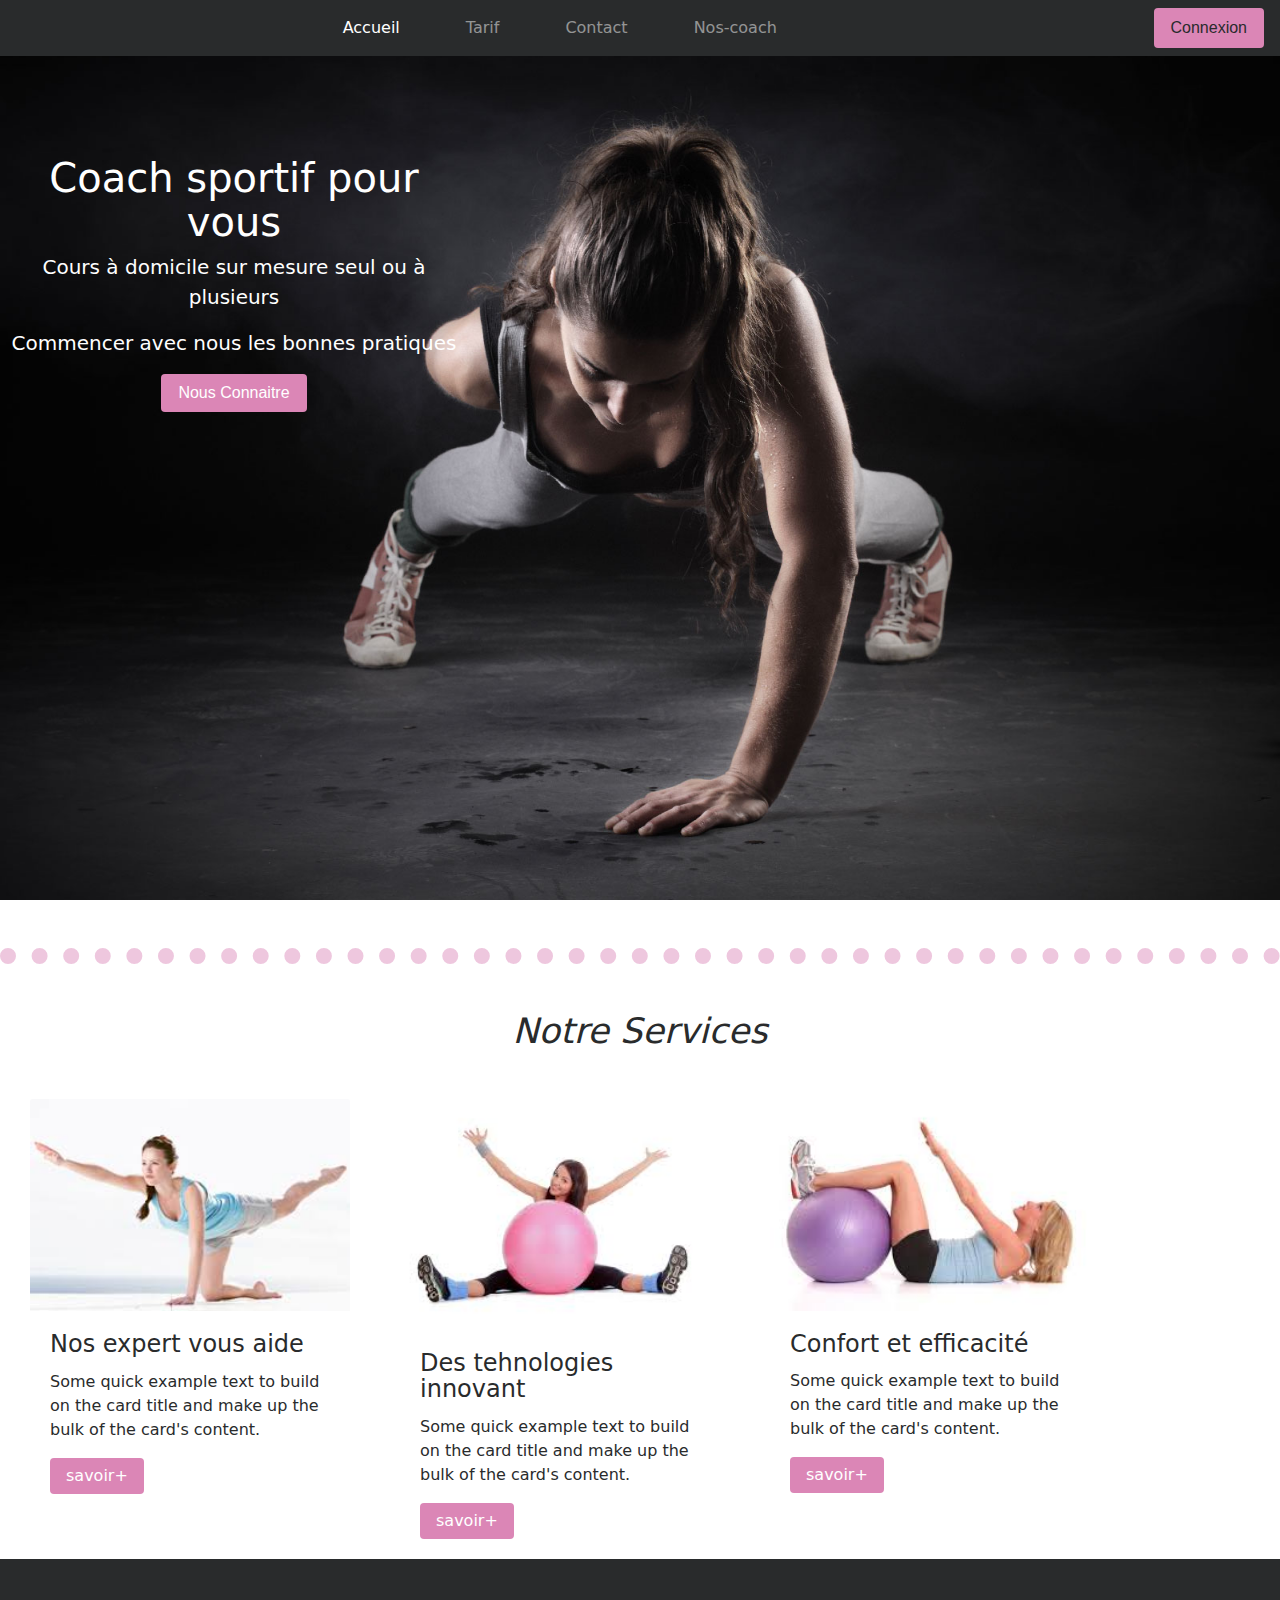
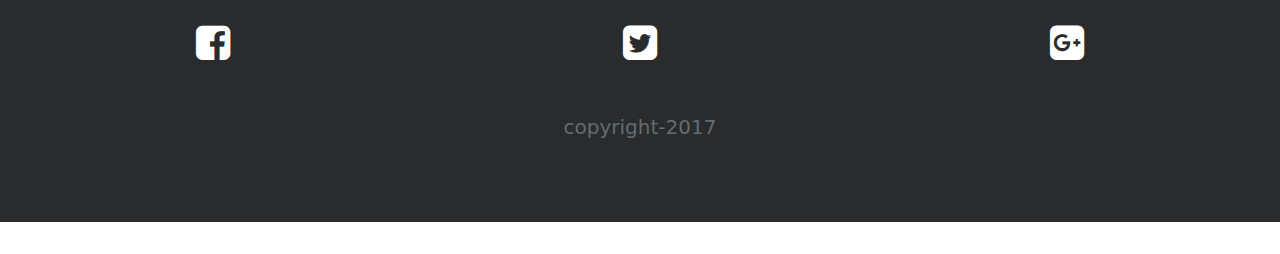
==== index.html @ 0c0eb5fd "basic html and css for index.html" ====
<!doctype html>
<html class="no-js" lang="">
    <head>
        <meta charset="utf-8">
        <meta http-equiv="x-ua-compatible" content="ie=edge">
        <title></title>
        <meta name="description" content="">
        <meta name="viewport" content="width=device-width, initial-scale=1">

        <link rel="apple-touch-icon" href="apple-touch-icon.png">
        <!-- Place favicon.ico in the root directory -->

        <link rel="stylesheet" href="css/normalize.css">
        <link rel="stylesheet" href="css/bootstrap.min.css">
        <link rel="stylesheet" href="css/main.css">
        <link rel="stylesheet" href="https://cdnjs.cloudflare.com/ajax/libs/font-awesome/4.7.0/css/font-awesome.min.css">
        <script src="js/vendor/modernizr-2.8.3.min.js"></script>
         <script src="js/bootstrap.min.js"></script>

    </head>
    <body>
        <!--[if lt IE 8]>
            <p class="browserupgrade">You are using an <strong>outdated</strong> browser. Please <a href="http://browsehappy.com/">upgrade your browser</a> to improve your experience.</p>
        <![endif]-->

        <!-- Add your site or application content here -->




                  <!-- ***************START HEADER********************* -->
                  <!-- ************************************************ -->

<section class="principal .img-responsive">
 
    <header>
        <nav class="navbar   navbar-toggleable-md navbar-inverse bg-inverse bg-faded navbar-fixed-top">
          <button class="navbar-toggler navbar-toggler-left bgrose" type="button" data-toggle="collapse" data-target="#navbarSupportedContent" aria-controls="navbarSupportedContent" aria-expanded="false" aria-label="Toggle navigation">
              <span class="navbar-toggler-icon"></span>
           </button>
             
           <div class="collapse navbar-collapse "  id="navbarSupportedContent">
                <ul class="navbar-nav mx-auto menu">
                   <li class="nav-item active">
                      <a class="nav-link" href="#">Accueil <span class="sr-only">(current)</span></a>
                  </li>
                  <li class="nav-item">
                      <a class="nav-link" href="#">Tarif</a>
                  </li>
                  <li class="nav-item">
                     <a class="nav-link" href="#">Contact</a>
                  </li>
                   <li class="nav-item">
                     <a class="nav-link" href="#">Nos-coach</a>
                   </li>
              </ul>
          
                 <button class="btn  my-2 my-sm-0 bgrose" type="submit"><span class="glyphicon glyphicon-user"></span>Connexion</button>
          
            </div>
       </nav>
    </header> 




                  <!-- ***************START slider section********************* -->
                  <!-- ************************************************ -->
    <section class="presentation">

     <h1>Coach sportif pour vous</h1>
     <p> Cours à domicile sur mesure seul ou à plusieurs</p>
     <p>Commencer avec nous  les bonnes pratiques  </p>
     <button class="btn  my-2 my-sm-0 bgrose" type="submit"></span>Nous Connaitre</button>
          
        
    </section>
   
      
   </section>





                  <!-- ***************START desciption section********************* -->
                  <!-- ************************************************ -->

<section class="description mt-5 pt-5 container-fluid"> 
    
    <h2  class="text-center">Notre Services</h2>
<div class="row mt-5 container">
 
  <div class="col-12 col-sm-6 col-lg-4">
    
      <div class="card border-0" style="width: 20rem;">
        <img class="card-img-top" src="img/imc3.jpeg" alt="Card image cap">
        <div class="card-block">
         <h4 class="card-title">Nos expert vous aide</h4>
            <p class="card-text">Some quick example text to build on the card title and make up the bulk of the card's content.</p>
            <a href="#" class="btn btn-primary bgrose border-0">savoir+</a>
        </div>
    </div>
  </div>
  <div class="col-12 col-sm-6 col-lg-4">  
      <div class="card border-0" style="width: 20rem;">
        <img class="card-img-top" src="img/imc1.jpeg" style=""; alt="Card image cap">
        <div class="card-block">
            <h4 class="card-title">Des tehnologies innovant </h4>
            <p class="card-text">Some quick example text to build on the card title and make up the bulk of the card's content.</p>
            <a href="#" class="btn btn-primary bgrose border-0">savoir+</a>
        </div>
      </div>
  </div>
<div class="col-12 col-sm-12 col-lg-4">
    <div class="card border-0" style="width: 20rem;">
        <img class="card-img-top" src="img/imc2.jpeg" alt="Card image cap">
        <div class="card-block">
            <h4 class="card-title">Confort et efficacité</h4>
            <p class="card-text">Some quick example text to build on the card title and make up the bulk of the card's content.</p>
            <a href="#" class="btn btn-primary bgrose  border-0">savoir+</a>
        </div>
    </div>
</div>
    
</div>
</div>
</section>
                <!-- ***************START footer section********************* -->
                  <!-- ************************************************ -->



  <div class="jumbotron jumbotron-fluid bg-inverse">
    <article  class="d-flex justify-content-around mb-5">
        <a href="#"><i class="fa fa-facebook-square" style="font-size:40px;color:white"></i></a>
        <a href="#"><i class="fa fa-twitter-square" style="font-size:40px;color:white"></i></a>
        <a href="#"><i class="fa fa-google-plus-square" style="font-size:40px;color:white"></i></a>
    </article>
   <div class="container h-50 text-muted text-center">
              
           <p class="lead">copyright-2017 </p>

   </div>
</div>  







        <script src="https://code.jquery.com/jquery-1.12.0.min.js"></script>
        <script>window.jQuery || document.write('<script src="js/vendor/jquery-1.12.0.min.js"><\/script>')</script>
        <script src="js/plugins.js"></script>
        <script src="js/main.js"></script>
        <script src="js/bootstrap.min.js"></script>


        <!-- Google Analytics: change UA-XXXXX-X to be your site's ID. -->
        <script>
            (function(b,o,i,l,e,r){b.GoogleAnalyticsObject=l;b[l]||(b[l]=
            function(){(b[l].q=b[l].q||[]).push(arguments)});b[l].l=+new Date;
            e=o.createElement(i);r=o.getElementsByTagName(i)[0];
            e.src='https://www.google-analytics.com/analytics.js';
            r.parentNode.insertBefore(e,r)}(window,document,'script','ga'));
            ga('create','UA-XXXXX-X','auto');ga('send','pageview');
        </script>


    </body>



</html>
---- css/main.css ----
/*! HTML5 Boilerplate v5.3.0 | MIT License | https://html5boilerplate.com/ */

/*
 * What follows is the result of much research on cross-browser styling.
 * Credit left inline and big thanks to Nicolas Gallagher, Jonathan Neal,
 * Kroc Camen, and the H5BP dev community and team.
 */

/* ==========================================================================
   Base styles: opinionated defaults
   ========================================================================== */

html {
    color: #222;
    font-size: 1em;
    line-height: 1.4;
}

/*
 * Remove text-shadow in selection highlight:
 * https://twitter.com/miketaylr/status/12228805301
 *
 * These selection rule sets have to be separate.
 * Customize the background color to match your design.
 */

::-moz-selection {
    background: #b3d4fc;
    text-shadow: none;
}

::selection {
    background: #b3d4fc;
    text-shadow: none;
}

/*
 * A better looking default horizontal rule
 */

hr {
    display: block;
    height: 1px;
    border: 0;
    border-top: 1px solid #ccc;
    margin: 1em 0;
    padding: 0;
}

/*
 * Remove the gap between audio, canvas, iframes,
 * images, videos and the bottom of their containers:
 * https://github.com/h5bp/html5-boilerplate/issues/440
 */

audio,
canvas,
iframe,
img,
svg,
video {
    vertical-align: middle;
}

/*
 * Remove default fieldset styles.
 */

fieldset {
    border: 0;
    margin: 0;
    padding: 0;
}

/*
 * Allow only vertical resizing of textareas.
 */

textarea {
    resize: vertical;
}

/* ==========================================================================
   Browser Upgrade Prompt
   ========================================================================== */

.browserupgrade {
    margin: 0.2em 0;
    background: #ccc;
    color: #000;
    padding: 0.2em 0;
}

/* ==========================================================================
   Author's custom styles
   ========================================================================== */
  .bgrose
  {
    background-color: rgb(219,134,182);
  }
  .b-rose
  {
    color: rgb(219,134,182);
  }
  .nav-item
  {
    margin-right: 50px;
  }
  .principal
  {
    height:100vh;
    background-image: url(../img/img4.jpg);
    background-size:cover;
    background-attachment: fixed;
  }

  .presentation
  {
    position: relative;
    height: auto;
    margin-left: 10px;
    width: 35%;
    /*background-color:rgb(255,255,255,0.5);*/
    text-align: center;
    top:100px;
    color: white;

  }
  .presentation p
  {
    font-size: 20px;
  }

                        /*--------------Style-description section-------------*/
 


  .description
  {
    margin-top: 50px;
    margin:auto;
     border-top: 16px dotted rgba(219, 134, 182, 0.46);

  }

  .description h2
  {
      font-size: 35px;
      font-style: italic;
      
  }
  .cardssect
  {

     margin-left: 40px;
   }

  
  .btn-primary:hover
  {
    background-color:rgba(219, 134, 182, 0.46);
    color: black;
  }
















/* ==========================================================================
   Helper classes
   ========================================================================== */

/*
 * Hide visually and from screen readers
 */

.hidden {
    display: none !important;
}

/*
 * Hide only visually, but have it available for screen readers:
 * http://snook.ca/archives/html_and_css/hiding-content-for-accessibility
 */

.visuallyhidden {
    border: 0;
    clip: rect(0 0 0 0);
    height: 1px;
    margin: -1px;
    overflow: hidden;
    padding: 0;
    position: absolute;
    width: 1px;
}

/*
 * Extends the .visuallyhidden class to allow the element
 * to be focusable when navigated to via the keyboard:
 * https://www.drupal.org/node/897638
 */

.visuallyhidden.focusable:active,
.visuallyhidden.focusable:focus {
    clip: auto;
    height: auto;
    margin: 0;
    overflow: visible;
    position: static;
    width: auto;
}

/*
 * Hide visually and from screen readers, but maintain layout
 */

.invisible {
    visibility: hidden;
}

/*
 * Clearfix: contain floats
 *
 * For modern browsers
 * 1. The space content is one way to avoid an Opera bug when the
 *    `contenteditable` attribute is included anywhere else in the document.
 *    Otherwise it causes space to appear at the top and bottom of elements
 *    that receive the `clearfix` class.
 * 2. The use of `table` rather than `block` is only necessary if using
 *    `:before` to contain the top-margins of child elements.
 */

.clearfix:before,
.clearfix:after {
    content: " "; /* 1 */
    display: table; /* 2 */
}

.clearfix:after {
    clear: both;
}

/* ==========================================================================
   EXAMPLE Media Queries for Responsive Design.
   These examples override the primary ('mobile first') styles.
   Modify as content requires.
   ========================================================================== */

@media only screen and (min-width: 35em) {
    /* Style adjustments for viewports that meet the condition */
}

@media print,
       (-webkit-min-device-pixel-ratio: 1.25),
       (min-resolution: 1.25dppx),
       (min-resolution: 120dpi) {
    /* Style adjustments for high resolution devices */
}

/* ==========================================================================
   Print styles.
   Inlined to avoid the additional HTTP request:
   http://www.phpied.com/delay-loading-your-print-css/
   ========================================================================== */

@media print {
    *,
    *:before,
    *:after,
    *:first-letter,
    *:first-line {
        background: transparent !important;
        color: #000 !important; /* Black prints faster:
                                   http://www.sanbeiji.com/archives/953 */
        box-shadow: none !important;
        text-shadow: none !important;
    }

    a,
    a:visited {
        text-decoration: underline;
    }

    a[href]:after {
        content: " (" attr(href) ")";
    }

    abbr[title]:after {
        content: " (" attr(title) ")";
    }

    /*
     * Don't show links that are fragment identifiers,
     * or use the `javascript:` pseudo protocol
     */

    a[href^="#"]:after,
    a[href^="javascript:"]:after {
        content: "";
    }

    pre,
    blockquote {
        border: 1px solid #999;
        page-break-inside: avoid;
    }

    /*
     * Printing Tables:
     * http://css-discuss.incutio.com/wiki/Printing_Tables
     */

    thead {
        display: table-header-group;
    }

    tr,
    img {
        page-break-inside: avoid;
    }

    img {
        max-width: 100% !important;
    }

    p,
    h2,
    h3 {
        orphans: 3;
        widows: 3;
    }

    h2,
    h3 {
        page-break-after: avoid;
    }
}
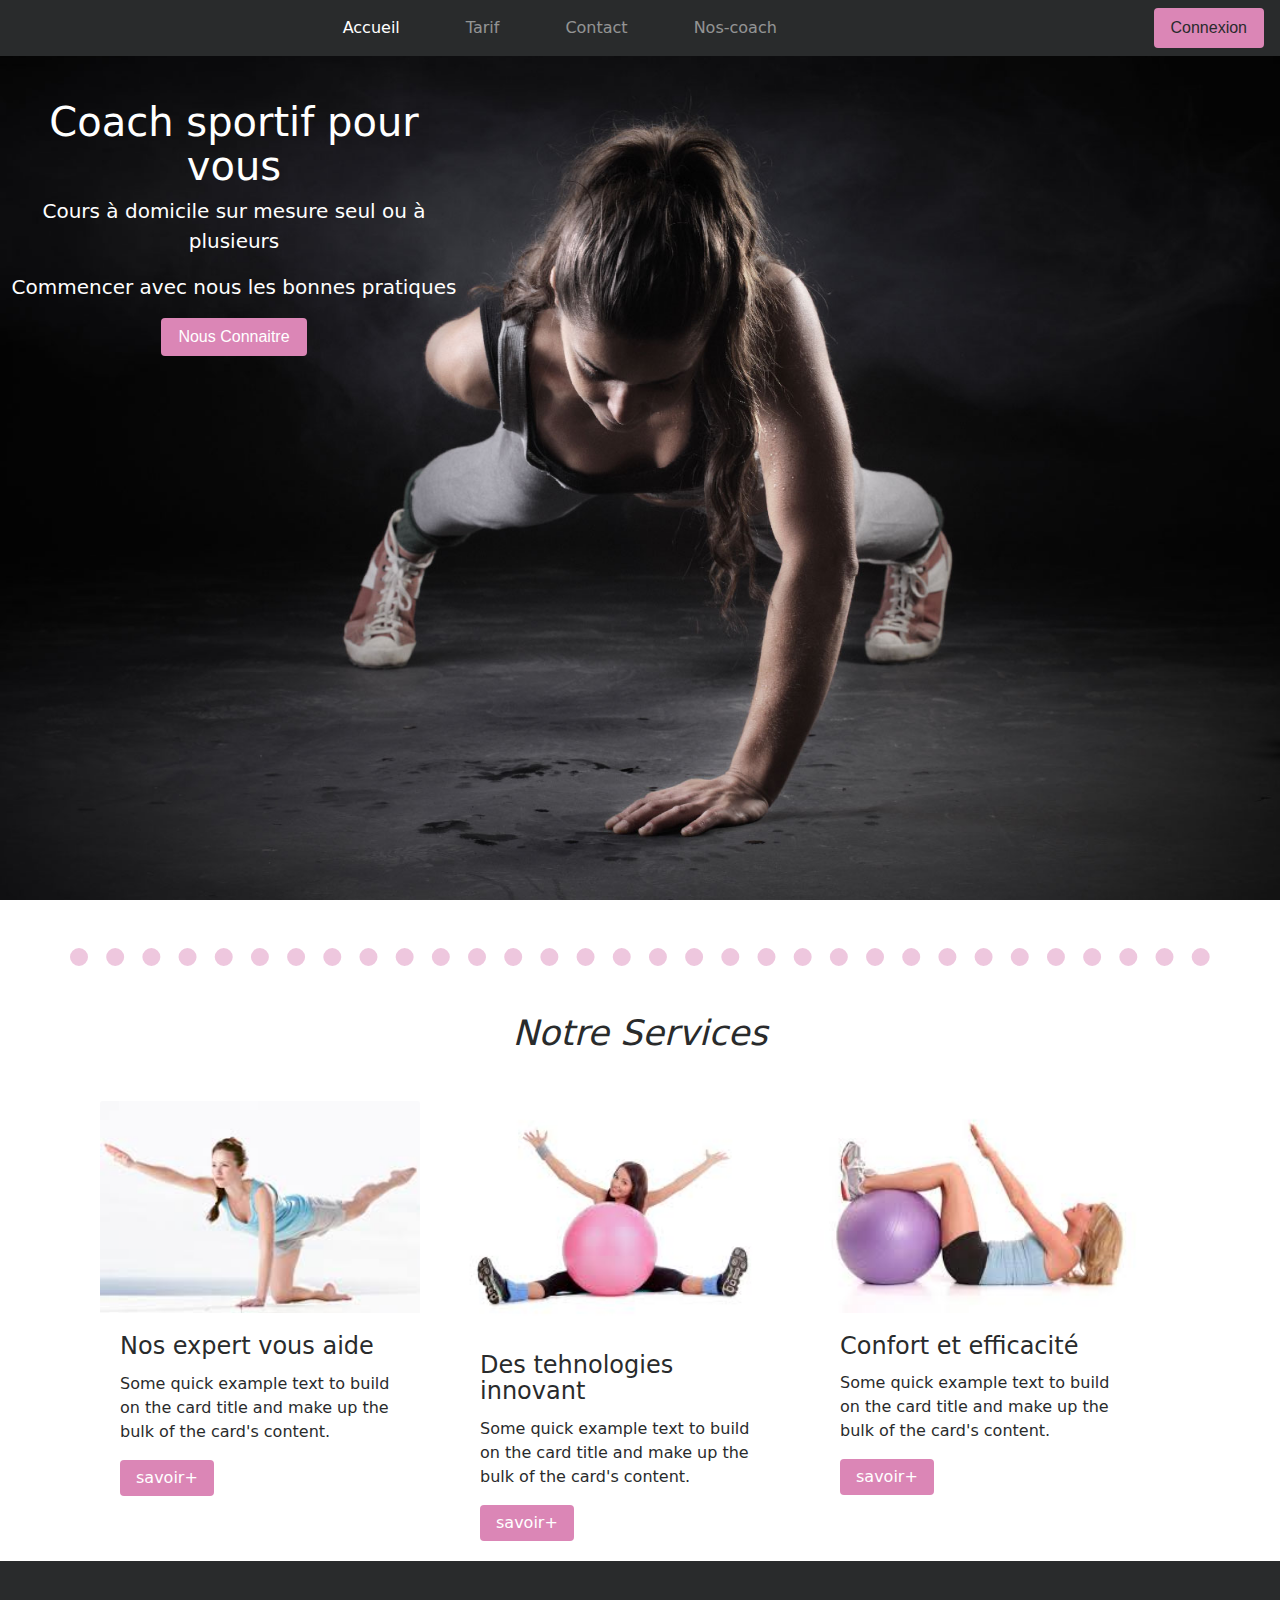
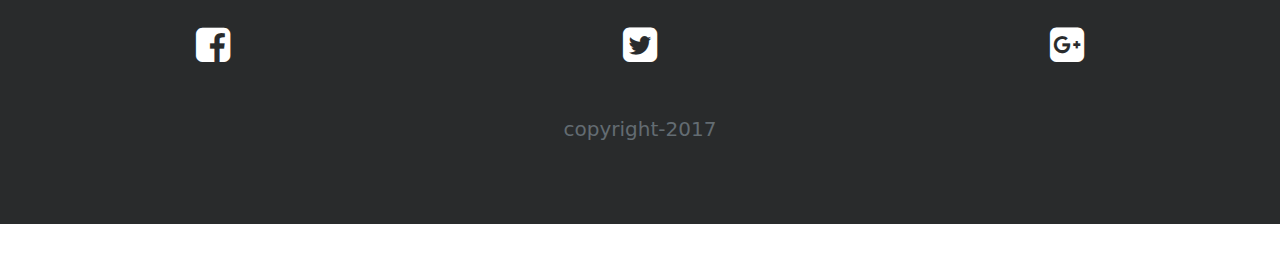
==== commit 71364d25: "add base strusture in contact.html" ====
--- a/index.html
+++ b/index.html
@@ -1,9 +1,9 @@
 <!doctype html>
-<html class="no-js" lang="">
+<html class="no-js" lang="fr">
     <head>
         <meta charset="utf-8">
         <meta http-equiv="x-ua-compatible" content="ie=edge">
-        <title></title>
+        <title>Accuiel</title>
         <meta name="description" content="">
         <meta name="viewport" content="width=device-width, initial-scale=1">
 
@@ -31,10 +31,10 @@
                   <!-- ***************START HEADER********************* -->
                   <!-- ************************************************ -->
 
-<section class="principal .img-responsive">
+<section class="principal">
  
     <header>
-        <nav class="navbar   navbar-toggleable-md navbar-inverse bg-inverse bg-faded navbar-fixed-top">
+        <nav class="navbar   navbar-toggleable-md navbar-inverse bg-inverse bg-faded navbar-fixed-top fixed-top">
           <button class="navbar-toggler navbar-toggler-left bgrose" type="button" data-toggle="collapse" data-target="#navbarSupportedContent" aria-controls="navbarSupportedContent" aria-expanded="false" aria-label="Toggle navigation">
               <span class="navbar-toggler-icon"></span>
            </button>
@@ -86,7 +86,7 @@
                   <!-- ***************START desciption section********************* -->
                   <!-- ************************************************ -->
 
-<section class="description mt-5 pt-5 container-fluid"> 
+<section class="description mt-5 pt-5 container"> 
     
     <h2  class="text-center">Notre Services</h2>
 <div class="row mt-5 container">
@@ -131,18 +131,18 @@
 
 
 
-  <div class="jumbotron jumbotron-fluid bg-inverse">
+  <footer class="jumbotron jumbotron-fluid bg-inverse">
     <article  class="d-flex justify-content-around mb-5">
         <a href="#"><i class="fa fa-facebook-square" style="font-size:40px;color:white"></i></a>
         <a href="#"><i class="fa fa-twitter-square" style="font-size:40px;color:white"></i></a>
         <a href="#"><i class="fa fa-google-plus-square" style="font-size:40px;color:white"></i></a>
     </article>
-   <div class="container h-50 text-muted text-center">
+   <article class="container h-50 text-muted text-center">
               
            <p class="lead">copyright-2017 </p>
 
-   </div>
-</div>  
+   </article>
+</footer>  
 
 
 
--- a/css/main.css
+++ b/css/main.css
@@ -139,8 +139,6 @@
   {
     margin-top: 50px;
     margin:auto;
-     border-top: 16px dotted rgba(219, 134, 182, 0.46);
-
   }
 
   .description h2
@@ -160,6 +158,16 @@
   {
     background-color:rgba(219, 134, 182, 0.46);
     color: black;
+  }
+   .description
+  {
+     border-top: 18px dotted rgba(219, 134, 182, 0.46);
+  }
+  label
+  {
+
+    font-family: "verdana", "arial";
+
   }
 
 
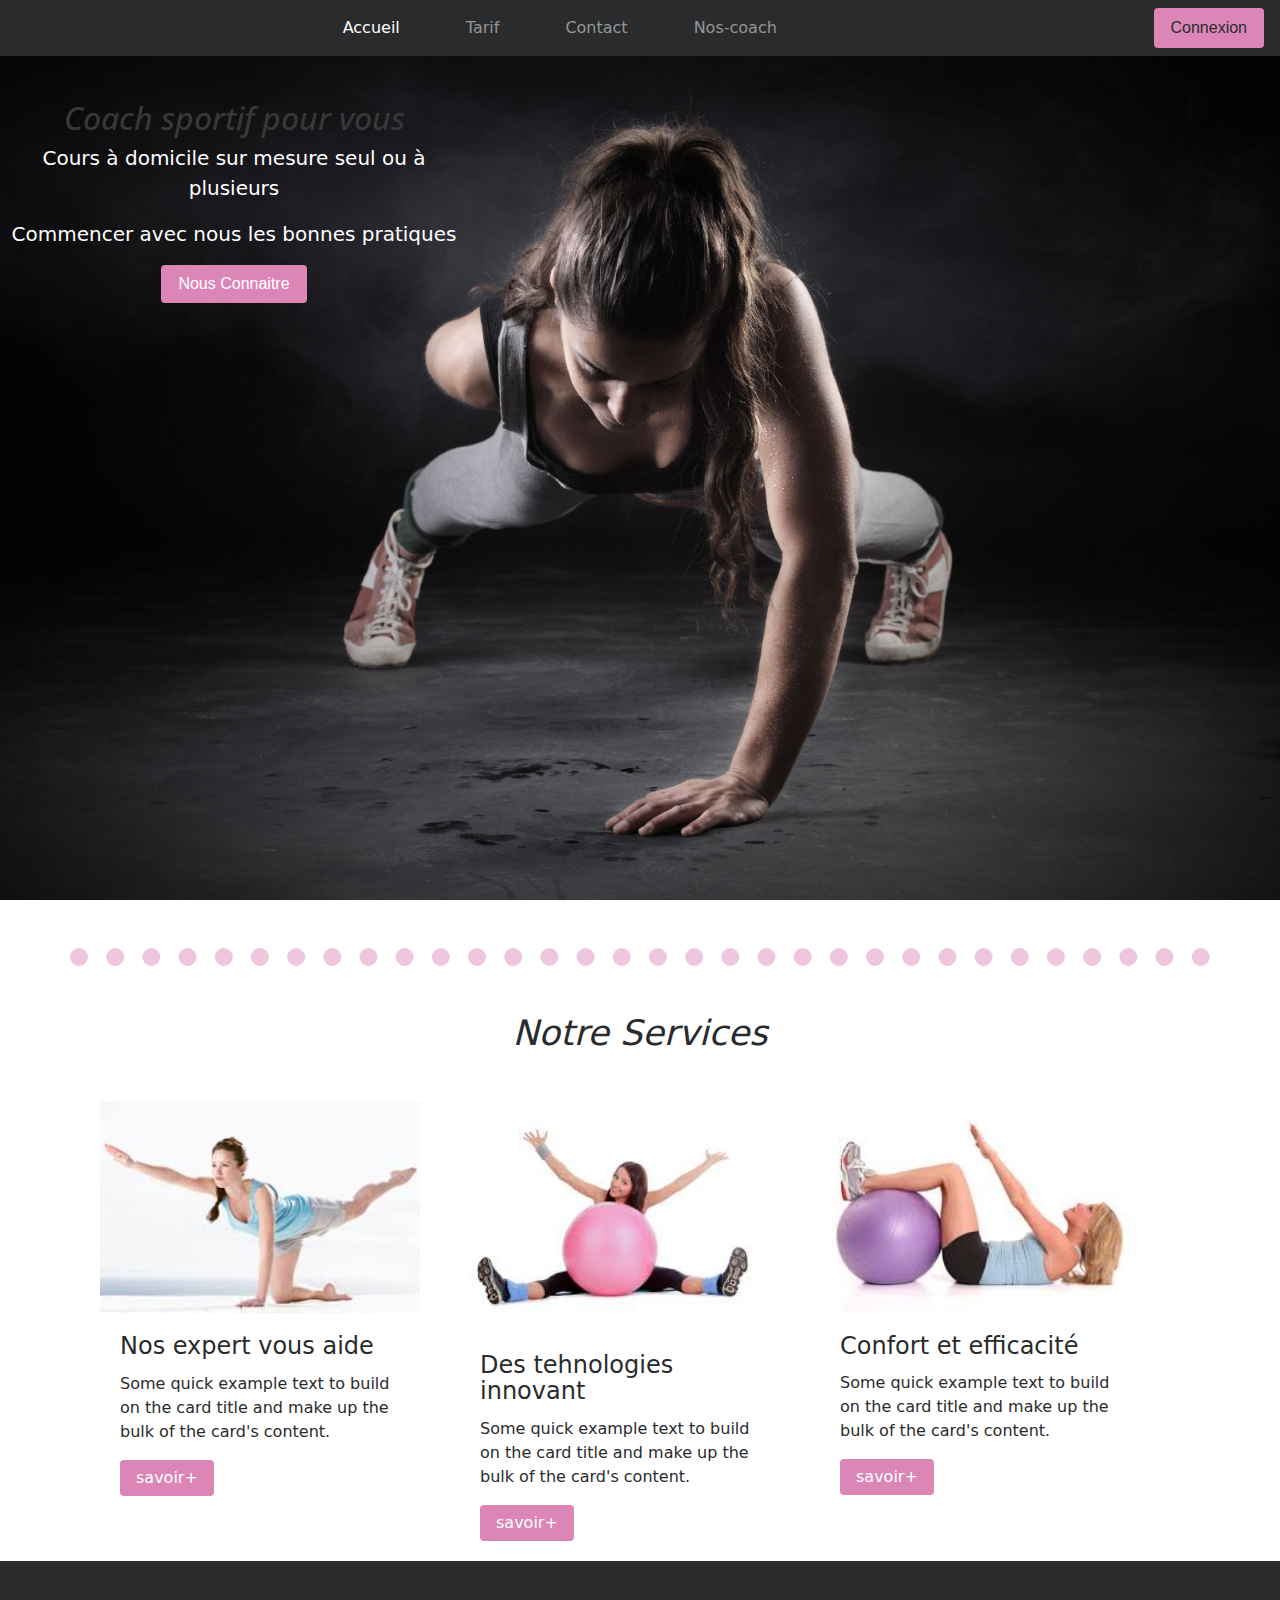
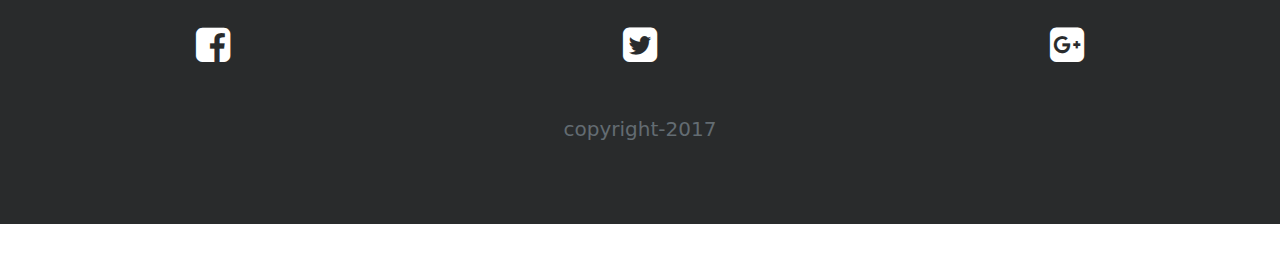
==== commit 3e380610: "add base html  in coach.html" ====
--- a/index.html
+++ b/index.html
@@ -14,6 +14,7 @@
         <link rel="stylesheet" href="css/bootstrap.min.css">
         <link rel="stylesheet" href="css/main.css">
         <link rel="stylesheet" href="https://cdnjs.cloudflare.com/ajax/libs/font-awesome/4.7.0/css/font-awesome.min.css">
+        <link href="https://fonts.googleapis.com/css?family=Open+Sans|Roboto" rel="stylesheet"> 
         <script src="js/vendor/modernizr-2.8.3.min.js"></script>
          <script src="js/bootstrap.min.js"></script>
 
@@ -42,16 +43,16 @@
            <div class="collapse navbar-collapse "  id="navbarSupportedContent">
                 <ul class="navbar-nav mx-auto menu">
                    <li class="nav-item active">
-                      <a class="nav-link" href="#">Accueil <span class="sr-only">(current)</span></a>
+                      <a class="nav-link" href="index.html">Accueil <span class="sr-only">(current)</span></a>
                   </li>
                   <li class="nav-item">
-                      <a class="nav-link" href="#">Tarif</a>
+                      <a class="nav-link" href="tarif.html">Tarif</a>
                   </li>
                   <li class="nav-item">
-                     <a class="nav-link" href="#">Contact</a>
+                     <a class="nav-link" href="contact.html">Contact</a>
                   </li>
                    <li class="nav-item">
-                     <a class="nav-link" href="#">Nos-coach</a>
+                     <a class="nav-link" href="nos-coach">Nos-coach</a>
                    </li>
               </ul>
           
--- a/css/main.css
+++ b/css/main.css
@@ -163,15 +163,64 @@
   {
      border-top: 18px dotted rgba(219, 134, 182, 0.46);
   }
+          
+   h1, .des
+  {
+
+     font-size: 2em;
+     font-family: 'Open Sans', sans-serif;
+     color: #373837;
+     font-style: italic;
+  }
   label
   {
 
-    font-family: "verdana", "arial";
-
-  }
-
-
-
+    font-family: 'Open Sans', sans-serif;
+    font-size: 25px;
+
+  }
+ .nodisplay
+ {
+    display:none;
+
+ }
+
+         /* ==========================================================================
+                    css for tablette
+   ========================================================================== */
+
+
+@media(min-width:720px)  
+{
+
+
+
+
+
+
+} 
+
+
+
+
+/* ==========================================================================
+                         css for desktop
+   ========================================================================== */
+@media(min-width:1024px)  
+{
+  
+   .nodisplay
+ {
+    display:block;
+
+ }
+
+
+    
+} 
+
+
+         
 
 
 
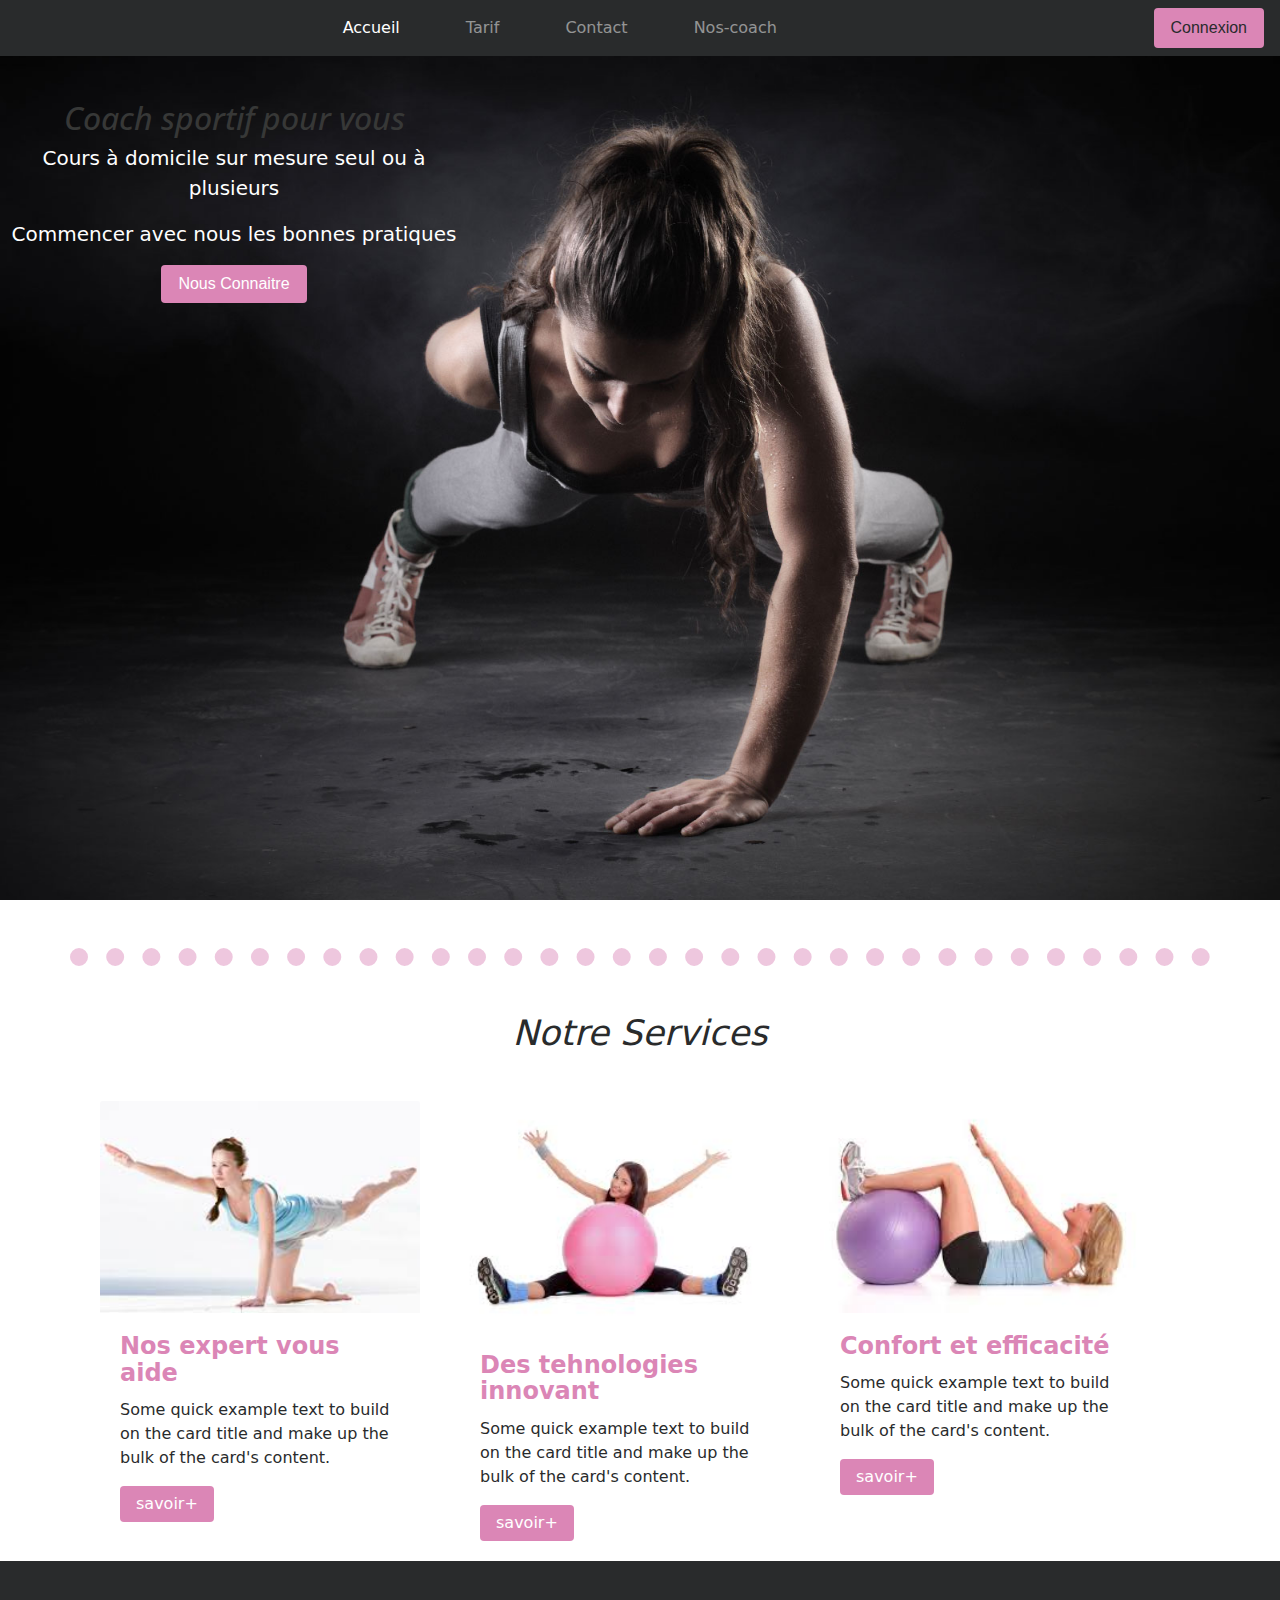
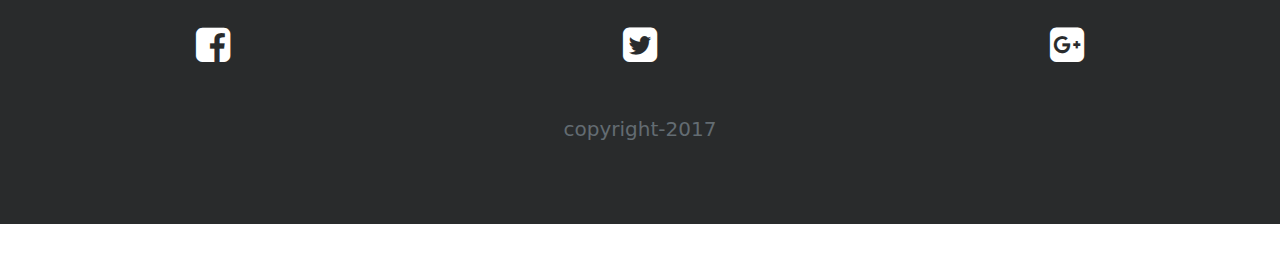
==== commit 30446c95: "add base html for tarif.html" ====
--- a/index.html
+++ b/index.html
@@ -52,7 +52,7 @@
                      <a class="nav-link" href="contact.html">Contact</a>
                   </li>
                    <li class="nav-item">
-                     <a class="nav-link" href="nos-coach">Nos-coach</a>
+                     <a class="nav-link" href="coach.html">Nos-coach</a>
                    </li>
               </ul>
           
--- a/css/main.css
+++ b/css/main.css
@@ -184,9 +184,57 @@
     display:none;
 
  }
+            /*----------style for coach.html-----------*/
+
+ .titrecoach
+ {
+    border-bottom: 1px solid rgba(220, 220, 220, 0.46);
+    text-align: center;
+    font-weight: 100;
+    /*position: fixed;*/
+    padding: 7px 0;
+    width: 100%;
+    color:#373837;
+    height: 50px;
+    background-color: white;
+    opacity: 0.9;
+    z-index: 900;
+    left: 0;
+    font-size: 15px;
+    margin-top: 20px;
+}
+ .coachsect
+ {
+     background-color:   
+ }
+ .hr-coach
+ {
+    width: 40%;
+    margin-left: 0;
+    color: rgb(219,134,182);
+    background-color: rgb(219,134,182);
+ }
+ h4
+ {
+    color: rgb(219,134,182);
+    font-weight: bold;
+ }
+
+
+                          /*----------style for tarif.html-----------*/
+
+
+   ul
+   {
+      list-style-type: none;
+     list-style-image: url(../img/icone.jpg);
+
+   }                       
+   
 
          /* ==========================================================================
                     css for tablette
+
    ========================================================================== */
 
 
@@ -214,7 +262,14 @@
     display:block;
 
  }
-
+  .titrecoach
+  {
+    font-size: 25px;
+    padding-top: 25px;
+    height:  70px;
+    word-spacing: 3em;
+
+      }
 
     
 } 
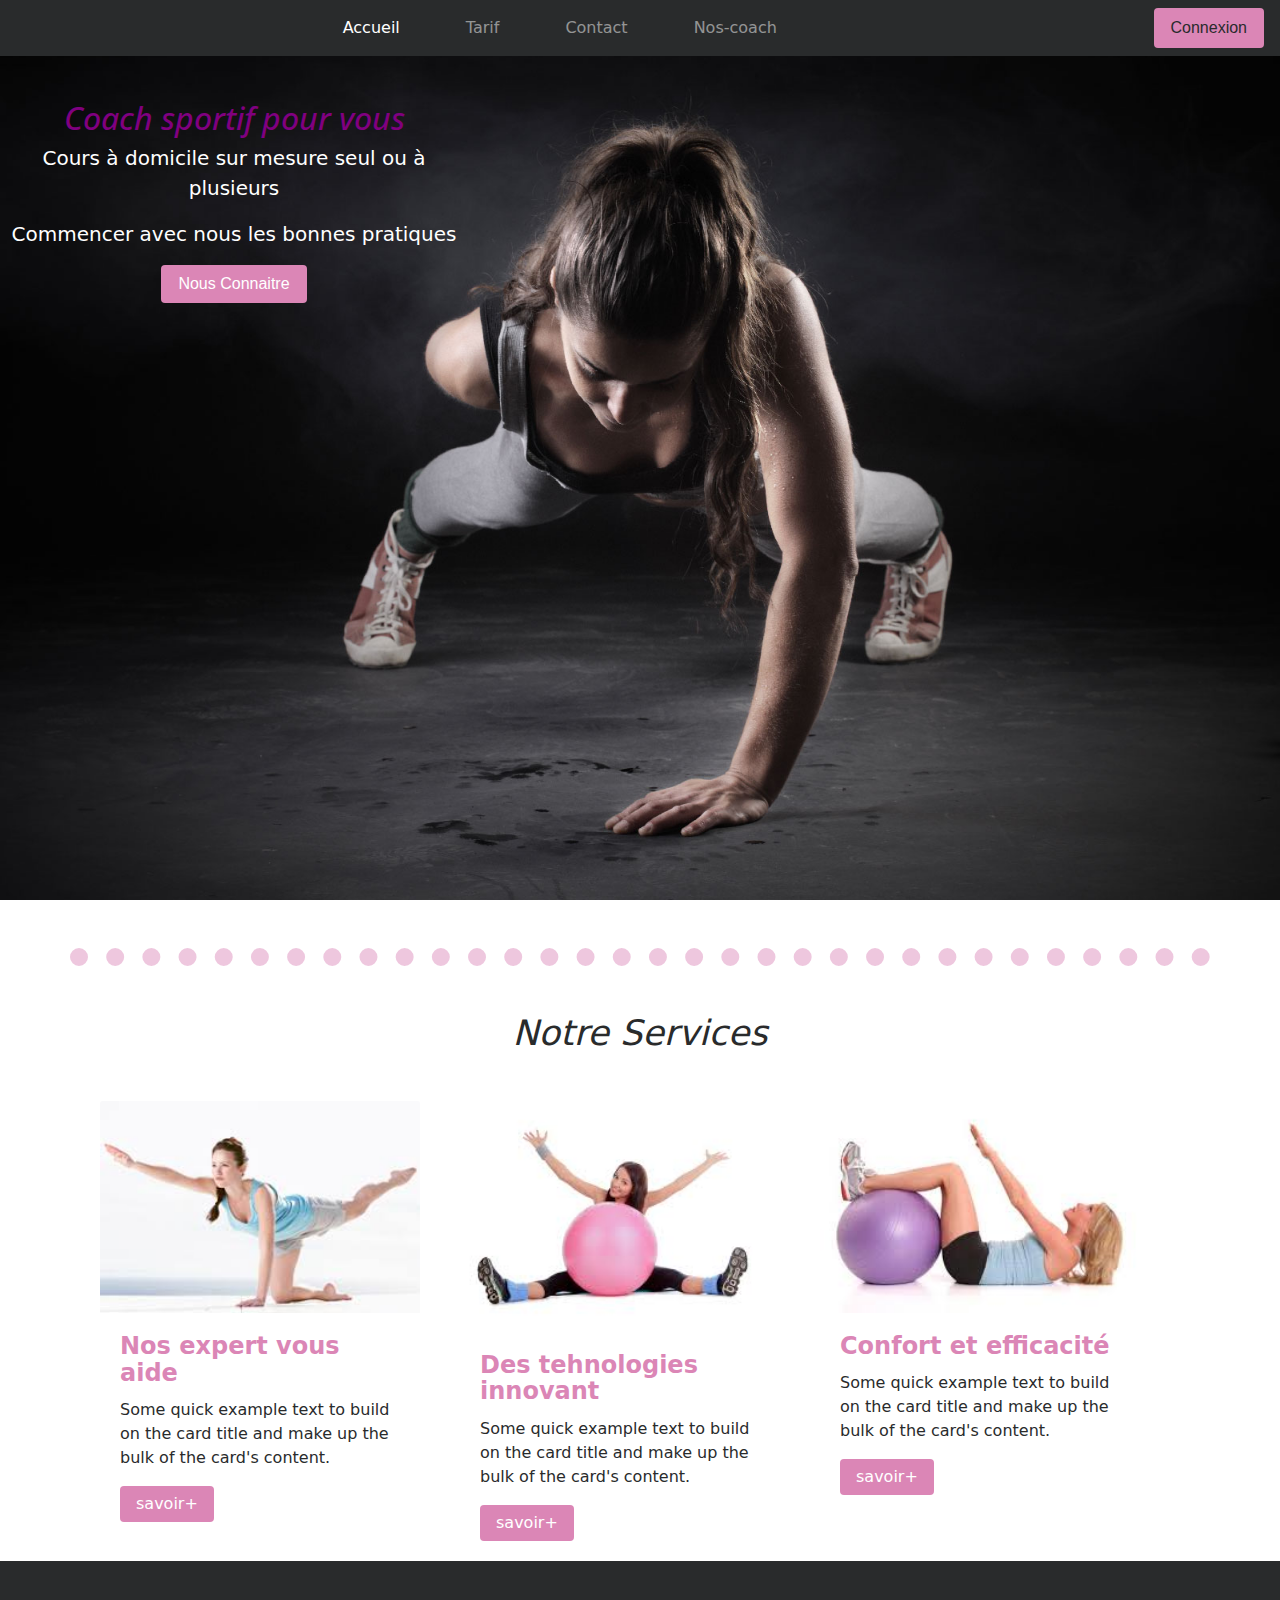
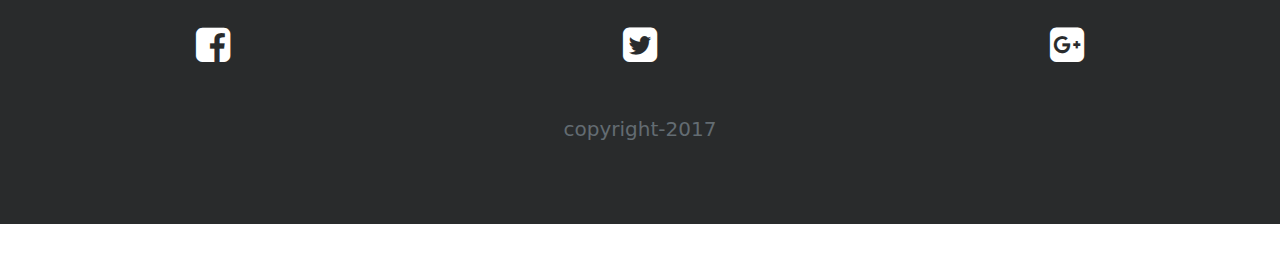
==== commit 2924f536: "add favicone" ====
--- a/index.html
+++ b/index.html
@@ -9,12 +9,12 @@
 
         <link rel="apple-touch-icon" href="apple-touch-icon.png">
         <!-- Place favicon.ico in the root directory -->
-
+        <link rel="shortcut icon" href="favicon.ico" type="image/x-icon">
         <link rel="stylesheet" href="css/normalize.css">
         <link rel="stylesheet" href="css/bootstrap.min.css">
         <link rel="stylesheet" href="css/main.css">
         <link rel="stylesheet" href="https://cdnjs.cloudflare.com/ajax/libs/font-awesome/4.7.0/css/font-awesome.min.css">
-        <link href="https://fonts.googleapis.com/css?family=Open+Sans|Roboto" rel="stylesheet"> 
+        <link href="https://fonts.googleapis.com/css?family=Open+Sans|Roboto" rel="stylesheet">
         <script src="js/vendor/modernizr-2.8.3.min.js"></script>
          <script src="js/bootstrap.min.js"></script>
 
@@ -65,14 +65,14 @@
 
 
 
-                  <!-- ***************START slider section********************* -->
+                  <!-- ***************START presentation section***************** -->
                   <!-- ************************************************ -->
     <section class="presentation">
 
      <h1>Coach sportif pour vous</h1>
      <p> Cours à domicile sur mesure seul ou à plusieurs</p>
      <p>Commencer avec nous  les bonnes pratiques  </p>
-     <button class="btn  my-2 my-sm-0 bgrose" type="submit"></span>Nous Connaitre</button>
+     <button class="btn  my-2 my-sm-0 bgrose" type="submit">Nous Connaitre</button>
           
         
     </section>
@@ -105,7 +105,7 @@
   </div>
   <div class="col-12 col-sm-6 col-lg-4">  
       <div class="card border-0" style="width: 20rem;">
-        <img class="card-img-top" src="img/imc1.jpeg" style=""; alt="Card image cap">
+        <img class="card-img-top" src="img/imc1.jpeg"  alt="Card image cap">
         <div class="card-block">
             <h4 class="card-title">Des tehnologies innovant </h4>
             <p class="card-text">Some quick example text to build on the card title and make up the bulk of the card's content.</p>
@@ -125,7 +125,7 @@
 </div>
     
 </div>
-</div>
+
 </section>
                 <!-- ***************START footer section********************* -->
                   <!-- ************************************************ -->
--- a/css/main.css
+++ b/css/main.css
@@ -109,7 +109,7 @@
   .principal
   {
     height:100vh;
-    background-image: url(../img/img4.jpg);
+    background-image: url(../img/imagesport1.jpg);
     background-size:cover;
     background-attachment: fixed;
   }
@@ -120,7 +120,6 @@
     height: auto;
     margin-left: 10px;
     width: 35%;
-    /*background-color:rgb(255,255,255,0.5);*/
     text-align: center;
     top:100px;
     color: white;
@@ -131,6 +130,10 @@
     font-size: 20px;
   }
 
+  .presentation h1
+  {
+    color:rgb(128,0,128);
+  }
                         /*--------------Style-description section-------------*/
  
 
@@ -172,6 +175,32 @@
      color: #373837;
      font-style: italic;
   }
+
+                   /*---------------Style for contact.html-------------*/
+.contactsect
+{
+  
+    background-image: url(../img/imagemobile.jpg);
+    background-attachment: fixed;
+    background-size: cover;
+    height: 100vh;
+}
+
+.des
+{
+  font-size: 15px;
+  font-weight: bold;
+  color: black;
+}
+
+.des strong
+{
+
+  color:rgb(128,0,128);
+  font-size: 18px;
+}
+
+
   label
   {
 
@@ -184,6 +213,13 @@
     display:none;
 
  }
+
+
+  .formsect
+  {
+
+    background-color: black;
+  }
             /*----------style for coach.html-----------*/
 
  .titrecoach
@@ -203,10 +239,7 @@
     font-size: 15px;
     margin-top: 20px;
 }
- .coachsect
- {
-     background-color:   
- }
+ 
  .hr-coach
  {
     width: 40%;
@@ -272,7 +305,35 @@
       }
 
     
+.principal
+  {
+    
+    background-image: url(../img/img4.jpg);
+    
+  }
+
+
+
+        /*----------Style  contact for desktop-------------*/
+.contactsect
+{
+  
+    background-image: url(../img/imagesport2.jpg);
+ 
 } 
+
+.des
+{
+  font-size: 20px;
+}  
+
+.des strong
+{
+
+  
+  font-size: 20px;
+}
+
 
 
          
